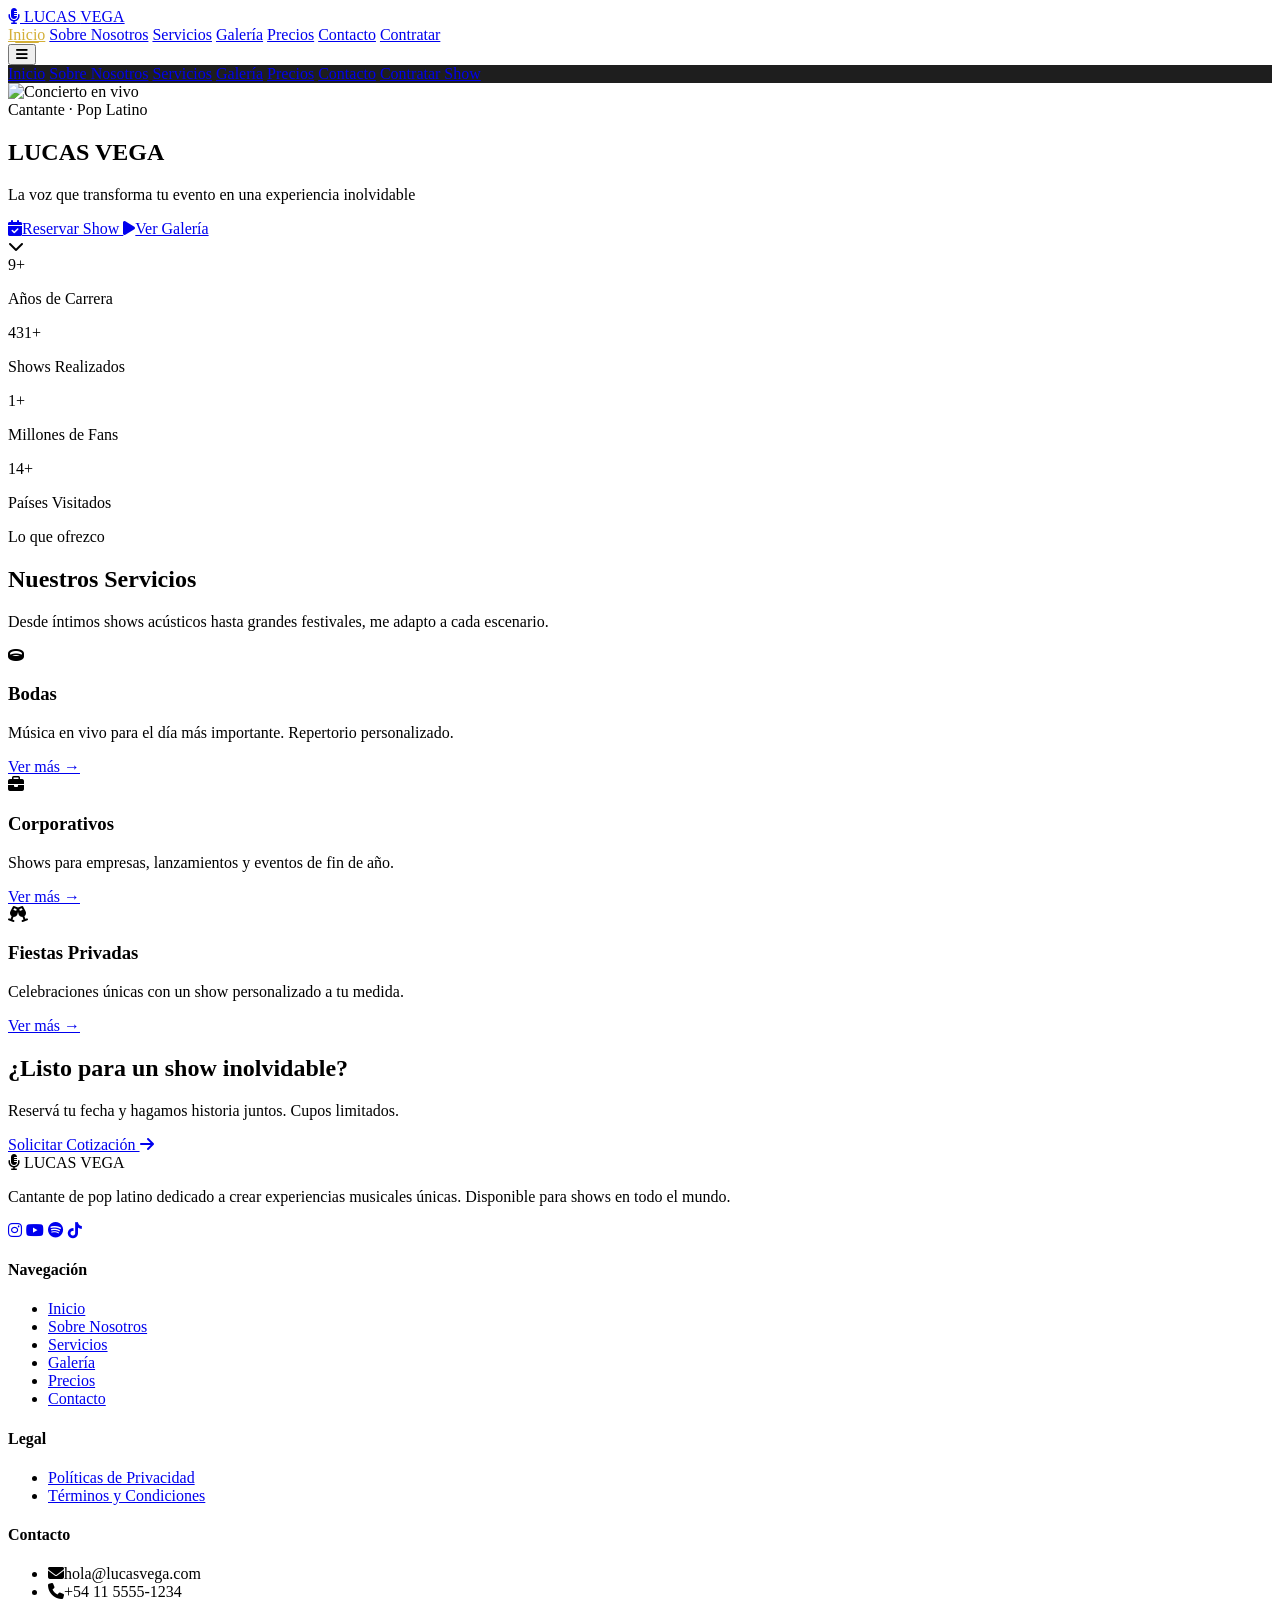
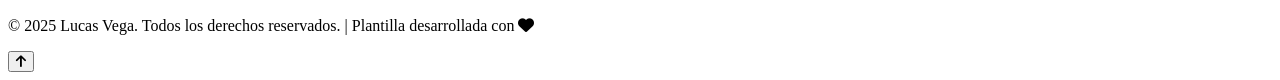
==== index.html @ 494b0453 "ok" ====
<!DOCTYPE html>
<html lang="es">
<head>
    <meta charset="UTF-8">
    <meta name="viewport" content="width=device-width, initial-scale=1.0">
    <title>Lucas Vega - Cantante de Pop Latino | Shows en Vivo</title>
    <meta name="description" content="Lucas Vega, cantante de pop latino. Shows en vivo para bodas, eventos corporativos, festivales y fiestas privadas. Contratá tu show ahora.">
    <meta property="og:title" content="Lucas Vega - Cantante de Pop Latino">
    <meta property="og:description" content="La voz que transforma tu evento en una experiencia inolvidable.">
    <meta property="og:type" content="website">

    <!-- Tailwind CSS -->
    <script src="https://cdn.tailwindcss.com"></script>

    <!-- Google Fonts -->
    <link rel="preconnect" href="https://fonts.googleapis.com">
    <link rel="preconnect" href="https://fonts.gstatic.com" crossorigin>
    <link href="https://fonts.googleapis.com/css2?family=Playfair+Display:wght@400;600;700;900&family=Inter:wght@300;400;500;600;700&display=swap" rel="stylesheet">

    <!-- Font Awesome -->
    <link rel="stylesheet" href="https://cdnjs.cloudflare.com/ajax/libs/font-awesome/6.5.1/css/all.min.css">

    <!-- Custom CSS -->
    <link rel="stylesheet" href="css/styles.css">

    <!-- Tailwind Config -->
    <script>
        tailwind.config = {
            theme: {
                extend: {
                    colors: {
                        'gold': { '50': '#FFF9E5', '100': '#FFF0B3', '300': '#F4C430', '400': '#E0B020', '500': '#D4AF37', '600': '#B8941F', '700': '#8A6F18', '900': '#5C4A0F' },
                        'dark': { '900': '#0A0A0A', '800': '#1A1A1A', '700': '#2A2A2A', '600': '#3A3A3A' }
                    },
                    fontFamily: {
                        'display': ['Playfair Display', 'serif'],
                        'body': ['Inter', 'sans-serif']
                    }
                }
            }
        }
    </script>
</head>
<body class="bg-dark-900 text-white font-body">

    <!-- Navbar -->
    <nav id="navbar" class="fixed top-0 left-0 right-0 z-50 transition-all duration-300">
        <div class="max-w-7xl mx-auto px-4 sm:px-6 lg:px-8">
            <div class="flex items-center justify-between h-20">
                <!-- Logo -->
                <a href="index.html" class="flex items-center space-x-2">
                    <i class="fa-solid fa-microphone-lines text-gold-500 text-2xl"></i>
                    <span class="font-display font-bold text-2xl tracking-wider">LUCAS <span class="text-gold-500">VEGA</span></span>
                </a>
                <!-- Desktop Menu -->
                <div class="hidden md:flex items-center space-x-1">
                    <a href="index.html" class="nav-link active px-4 py-2 text-sm font-medium hover:text-gold-500 transition-colors">Inicio</a>
                    <a href="pages/sobre-nosotros.html" class="nav-link px-4 py-2 text-sm font-medium hover:text-gold-500 transition-colors">Sobre Nosotros</a>
                    <a href="pages/servicios.html" class="nav-link px-4 py-2 text-sm font-medium hover:text-gold-500 transition-colors">Servicios</a>
                    <a href="pages/galeria.html" class="nav-link px-4 py-2 text-sm font-medium hover:text-gold-500 transition-colors">Galería</a>
                    <a href="pages/precios.html" class="nav-link px-4 py-2 text-sm font-medium hover:text-gold-500 transition-colors">Precios</a>
                    <a href="pages/contacto.html" class="nav-link px-4 py-2 text-sm font-medium hover:text-gold-500 transition-colors">Contacto</a>
                    <a href="pages/contacto.html" class="ml-4 px-5 py-2.5 bg-gold-500 text-dark-900 font-semibold rounded-full hover:bg-gold-300 transition-all hover:scale-105">Contratar</a>
                </div>
                <!-- Mobile Menu Button -->
                <button id="menu-btn" class="md:hidden p-2 text-white hover:text-gold-500 transition-colors" aria-label="Abrir menú">
                    <i class="fa-solid fa-bars text-2xl"></i>
                </button>
            </div>
        </div>
        <!-- Mobile Menu -->
        <div id="mobile-menu" class="hidden md:hidden bg-dark-800/98 backdrop-blur-lg border-t border-gold-500/20">
            <div class="px-4 py-6 space-y-2">
                <a href="index.html" class="block px-4 py-3 text-base font-medium rounded-lg bg-gold-500/10 text-gold-500">Inicio</a>
                <a href="pages/sobre-nosotros.html" class="block px-4 py-3 text-base font-medium rounded-lg hover:bg-gold-500/10 hover:text-gold-500">Sobre Nosotros</a>
                <a href="pages/servicios.html" class="block px-4 py-3 text-base font-medium rounded-lg hover:bg-gold-500/10 hover:text-gold-500">Servicios</a>
                <a href="pages/galeria.html" class="block px-4 py-3 text-base font-medium rounded-lg hover:bg-gold-500/10 hover:text-gold-500">Galería</a>
                <a href="pages/precios.html" class="block px-4 py-3 text-base font-medium rounded-lg hover:bg-gold-500/10 hover:text-gold-500">Precios</a>
                <a href="pages/contacto.html" class="block px-4 py-3 text-base font-medium rounded-lg hover:bg-gold-500/10 hover:text-gold-500">Contacto</a>
                <a href="pages/contacto.html" class="block mt-4 px-5 py-3 bg-gold-500 text-dark-900 font-semibold rounded-full text-center">Contratar Show</a>
            </div>
        </div>
    </nav>

    <!-- Hero Section -->
    <section class="relative min-h-screen flex items-center justify-center overflow-hidden">
        <!-- Background Image -->
        <div class="absolute inset-0">
            <img src="https://images.unsplash.com/photo-1501386761578-eac5c94b800a?w=1920&q=80" alt="Concierto en vivo" class="w-full h-full object-cover">
            <div class="absolute inset-0 bg-gradient-to-b from-dark-900/85 via-dark-900/70 to-dark-900"></div>
        </div>
        <!-- Animated Background Elements -->
        <div class="absolute inset-0 overflow-hidden pointer-events-none">
            <div class="absolute top-1/4 left-1/4 w-72 h-72 bg-gold-500/10 rounded-full blur-3xl animate-pulse"></div>
            <div class="absolute bottom-1/4 right-1/4 w-96 h-96 bg-gold-500/5 rounded-full blur-3xl animate-pulse" style="animation-delay: 1s;"></div>
        </div>
        <!-- Hero Content -->
        <div class="relative z-10 max-w-5xl mx-auto px-4 text-center">
            <div class="reveal">
                <span class="inline-block px-4 py-1.5 mb-6 text-xs font-semibold tracking-widest text-gold-500 border border-gold-500/40 rounded-full uppercase">Cantante · Pop Latino</span>
                <h1 class="font-display font-black text-5xl sm:text-6xl md:text-7xl lg:text-8xl leading-tight mb-6">
                    LUCAS <span class="text-gold-500">VEGA</span>
                </h1>
                <p class="text-lg sm:text-xl md:text-2xl text-gray-300 font-light max-w-3xl mx-auto mb-10">
                    La voz que transforma tu evento en una <span class="text-gold-500 font-medium">experiencia inolvidable</span>
                </p>
                <div class="flex flex-col sm:flex-row gap-4 justify-center">
                    <a href="pages/contacto.html" class="px-8 py-4 bg-gold-500 text-dark-900 font-bold rounded-full hover:bg-gold-300 transition-all hover:scale-105 shadow-lg shadow-gold-500/30">
                        <i class="fa-solid fa-calendar-check mr-2"></i>Reservar Show
                    </a>
                    <a href="pages/galeria.html" class="px-8 py-4 border-2 border-gold-500/60 text-gold-500 font-bold rounded-full hover:bg-gold-500 hover:text-dark-900 transition-all hover:scale-105">
                        <i class="fa-solid fa-play mr-2"></i>Ver Galería
                    </a>
                </div>
            </div>
        </div>
        <!-- Scroll Indicator -->
        <div class="absolute bottom-8 left-1/2 -translate-x-1/2 animate-bounce">
            <i class="fa-solid fa-chevron-down text-gold-500 text-2xl"></i>
        </div>
    </section>

    <!-- Stats Section -->
    <section class="py-16 bg-dark-800 border-y border-gold-500/20">
        <div class="max-w-6xl mx-auto px-4 grid grid-cols-2 md:grid-cols-4 gap-8 text-center">
            <div class="reveal">
                <div class="text-4xl md:text-5xl font-display font-bold text-gold-500 counter" data-target="10">0</div>
                <p class="text-gray-400 mt-2 text-sm uppercase tracking-wider">Años de Carrera</p>
            </div>
            <div class="reveal" style="transition-delay: 0.1s;">
                <div class="text-4xl md:text-5xl font-display font-bold text-gold-500 counter" data-target="450">0</div>
                <p class="text-gray-400 mt-2 text-sm uppercase tracking-wider">Shows Realizados</p>
            </div>
            <div class="reveal" style="transition-delay: 0.2s;">
                <div class="text-4xl md:text-5xl font-display font-bold text-gold-500 counter" data-target="2">0</div>
                <p class="text-gray-400 mt-2 text-sm uppercase tracking-wider">Millones de Fans</p>
            </div>
            <div class="reveal" style="transition-delay: 0.3s;">
                <div class="text-4xl md:text-5xl font-display font-bold text-gold-500 counter" data-target="15">0</div>
                <p class="text-gray-400 mt-2 text-sm uppercase tracking-wider">Países Visitados</p>
            </div>
        </div>
    </section>

    <!-- Servicios Preview -->
    <section class="py-24 bg-dark-900">
        <div class="max-w-6xl mx-auto px-4">
            <div class="text-center mb-16 reveal">
                <span class="text-gold-500 text-sm font-semibold tracking-widest uppercase">Lo que ofrezco</span>
                <h2 class="font-display font-bold text-4xl md:text-5xl mt-3 mb-4">Nuestros <span class="text-gold-500">Servicios</span></h2>
                <p class="text-gray-400 max-w-2xl mx-auto">Desde íntimos shows acústicos hasta grandes festivales, me adapto a cada escenario.</p>
            </div>
            <div class="grid md:grid-cols-3 gap-8">
                <div class="reveal bg-dark-800 p-8 rounded-2xl border border-gold-500/10 hover:border-gold-500/50 transition-all hover:-translate-y-2 hover:shadow-2xl hover:shadow-gold-500/10">
                    <div class="w-14 h-14 mb-5 flex items-center justify-center bg-gold-500/10 rounded-xl">
                        <i class="fa-solid fa-ring text-gold-500 text-2xl"></i>
                    </div>
                    <h3 class="font-display font-bold text-2xl mb-3">Bodas</h3>
                    <p class="text-gray-400 mb-4">Música en vivo para el día más importante. Repertorio personalizado.</p>
                    <a href="pages/servicios.html" class="text-gold-500 font-medium hover:text-gold-300">Ver más →</a>
                </div>
                <div class="reveal bg-dark-800 p-8 rounded-2xl border border-gold-500/10 hover:border-gold-500/50 transition-all hover:-translate-y-2 hover:shadow-2xl hover:shadow-gold-500/10" style="transition-delay: 0.1s;">
                    <div class="w-14 h-14 mb-5 flex items-center justify-center bg-gold-500/10 rounded-xl">
                        <i class="fa-solid fa-briefcase text-gold-500 text-2xl"></i>
                    </div>
                    <h3 class="font-display font-bold text-2xl mb-3">Corporativos</h3>
                    <p class="text-gray-400 mb-4">Shows para empresas, lanzamientos y eventos de fin de año.</p>
                    <a href="pages/servicios.html" class="text-gold-500 font-medium hover:text-gold-300">Ver más →</a>
                </div>
                <div class="reveal bg-dark-800 p-8 rounded-2xl border border-gold-500/10 hover:border-gold-500/50 transition-all hover:-translate-y-2 hover:shadow-2xl hover:shadow-gold-500/10" style="transition-delay: 0.2s;">
                    <div class="w-14 h-14 mb-5 flex items-center justify-center bg-gold-500/10 rounded-xl">
                        <i class="fa-solid fa-champagne-glasses text-gold-500 text-2xl"></i>
                    </div>
                    <h3 class="font-display font-bold text-2xl mb-3">Fiestas Privadas</h3>
                    <p class="text-gray-400 mb-4">Celebraciones únicas con un show personalizado a tu medida.</p>
                    <a href="pages/servicios.html" class="text-gold-500 font-medium hover:text-gold-300">Ver más →</a>
                </div>
            </div>
        </div>
    </section>

    <!-- CTA Section -->
    <section class="relative py-24 overflow-hidden">
        <div class="absolute inset-0 bg-gradient-to-r from-gold-700 via-gold-500 to-gold-300"></div>
        <div class="absolute inset-0 bg-dark-900/80"></div>
        <div class="relative max-w-4xl mx-auto px-4 text-center reveal">
            <h2 class="font-display font-bold text-4xl md:text-5xl mb-4">¿Listo para un show <span class="text-gold-500">inolvidable</span>?</h2>
            <p class="text-xl text-gray-300 mb-8">Reservá tu fecha y hagamos historia juntos. Cupos limitados.</p>
            <a href="pages/contacto.html" class="inline-block px-10 py-4 bg-gold-500 text-dark-900 font-bold rounded-full hover:bg-gold-300 transition-all hover:scale-105 shadow-2xl">
                Solicitar Cotización <i class="fa-solid fa-arrow-right ml-2"></i>
            </a>
        </div>
    </section>

    <!-- Footer -->
    <footer class="bg-dark-800 border-t border-gold-500/20 pt-16 pb-8">
        <div class="max-w-6xl mx-auto px-4">
            <div class="grid md:grid-cols-4 gap-8 mb-12">
                <div class="md:col-span-2">
                    <div class="flex items-center space-x-2 mb-4">
                        <i class="fa-solid fa-microphone-lines text-gold-500 text-2xl"></i>
                        <span class="font-display font-bold text-2xl">LUCAS <span class="text-gold-500">VEGA</span></span>
                    </div>
                    <p class="text-gray-400 mb-6 max-w-md">Cantante de pop latino dedicado a crear experiencias musicales únicas. Disponible para shows en todo el mundo.</p>
                    <div class="flex space-x-3">
                        <a href="#" class="w-10 h-10 flex items-center justify-center bg-dark-700 hover:bg-gold-500 text-white hover:text-dark-900 rounded-full transition-all" aria-label="Instagram"><i class="fa-brands fa-instagram"></i></a>
                        <a href="#" class="w-10 h-10 flex items-center justify-center bg-dark-700 hover:bg-gold-500 text-white hover:text-dark-900 rounded-full transition-all" aria-label="YouTube"><i class="fa-brands fa-youtube"></i></a>
                        <a href="#" class="w-10 h-10 flex items-center justify-center bg-dark-700 hover:bg-gold-500 text-white hover:text-dark-900 rounded-full transition-all" aria-label="Spotify"><i class="fa-brands fa-spotify"></i></a>
                        <a href="#" class="w-10 h-10 flex items-center justify-center bg-dark-700 hover:bg-gold-500 text-white hover:text-dark-900 rounded-full transition-all" aria-label="TikTok"><i class="fa-brands fa-tiktok"></i></a>
                    </div>
                </div>
                <div>
                    <h4 class="font-semibold text-gold-500 mb-4 uppercase text-sm tracking-wider">Navegación</h4>
                    <ul class="space-y-2 text-gray-400">
                        <li><a href="index.html" class="hover:text-gold-500 transition-colors">Inicio</a></li>
                        <li><a href="pages/sobre-nosotros.html" class="hover:text-gold-500 transition-colors">Sobre Nosotros</a></li>
                        <li><a href="pages/servicios.html" class="hover:text-gold-500 transition-colors">Servicios</a></li>
                        <li><a href="pages/galeria.html" class="hover:text-gold-500 transition-colors">Galería</a></li>
                        <li><a href="pages/precios.html" class="hover:text-gold-500 transition-colors">Precios</a></li>
                        <li><a href="pages/contacto.html" class="hover:text-gold-500 transition-colors">Contacto</a></li>
                    </ul>
                </div>
                <div>
                    <h4 class="font-semibold text-gold-500 mb-4 uppercase text-sm tracking-wider">Legal</h4>
                    <ul class="space-y-2 text-gray-400">
                        <li><a href="pages/politicas.html" class="hover:text-gold-500 transition-colors">Políticas de Privacidad</a></li>
                        <li><a href="pages/terminos.html" class="hover:text-gold-500 transition-colors">Términos y Condiciones</a></li>
                    </ul>
                    <h4 class="font-semibold text-gold-500 mb-4 mt-6 uppercase text-sm tracking-wider">Contacto</h4>
                    <ul class="space-y-2 text-gray-400 text-sm">
                        <li><i class="fa-solid fa-envelope text-gold-500 mr-2"></i>hola@lucasvega.com</li>
                        <li><i class="fa-solid fa-phone text-gold-500 mr-2"></i>+54 11 5555-1234</li>
                    </ul>
                </div>
            </div>
            <div class="border-t border-gray-800 pt-8 text-center text-gray-500 text-sm">
                <p>© 2025 Lucas Vega. Todos los derechos reservados. | Plantilla desarrollada con <i class="fa-solid fa-heart text-gold-500"></i></p>
            </div>
        </div>
    </footer>

    <!-- Scroll to Top Button -->
    <button id="scroll-top" class="fixed bottom-8 right-8 w-12 h-12 bg-gold-500 text-dark-900 rounded-full shadow-lg hover:bg-gold-300 transition-all opacity-0 pointer-events-none z-40">
        <i class="fa-solid fa-arrow-up"></i>
    </button>

    <script src="js/main.js"></script>
</body>
</html>
---- css/styles.css ----
/* ============================================
   LUCAS VEGA - Custom Styles & Animations
   ============================================ */

* {
    scroll-behavior: smooth;
}

body {
    overflow-x: hidden;
}

/* Custom Scrollbar */
::-webkit-scrollbar {
    width: 10px;
}
::-webkit-scrollbar-track {
    background: #0A0A0A;
}
::-webkit-scrollbar-thumb {
    background: #D4AF37;
    border-radius: 5px;
}
::-webkit-scrollbar-thumb:hover {
    background: #F4C430;
}

/* Selection */
::selection {
    background: #D4AF37;
    color: #0A0A0A;
}

/* Navbar scroll state */
#navbar.scrolled {
    background: rgba(10, 10, 10, 0.95);
    backdrop-filter: blur(12px);
    border-bottom: 1px solid rgba(212, 175, 55, 0.2);
    box-shadow: 0 4px 30px rgba(0, 0, 0, 0.5);
}

/* Reveal animations on scroll */
.reveal {
    opacity: 0;
    transform: translateY(40px);
    transition: opacity 0.8s ease-out, transform 0.8s ease-out;
}
.reveal.active {
    opacity: 1;
    transform: translateY(0);
}
.reveal-left {
    opacity: 0;
    transform: translateX(-40px);
    transition: opacity 0.8s ease-out, transform 0.8s ease-out;
}
.reveal-left.active {
    opacity: 1;
    transform: translateX(0);
}
.reveal-right {
    opacity: 0;
    transform: translateX(40px);
    transition: opacity 0.8s ease-out, transform 0.8s ease-out;
}
.reveal-right.active {
    opacity: 1;
    transform: translateX(0);
}

/* Nav link active state */
.nav-link.active {
    color: #D4AF37;
    position: relative;
}
.nav-link.active::after {
    content: '';
    position: absolute;
    bottom: 0;
    left: 50%;
    transform: translateX(-50%);
    width: 24px;
    height: 2px;
    background: #D4AF37;
    border-radius: 2px;
}

/* Ripple effect on buttons */
.btn-ripple {
    position: relative;
    overflow: hidden;
}
.btn-ripple::after {
    content: '';
    position: absolute;
    top: 50%;
    left: 50%;
    width: 0;
    height: 0;
    border-radius: 50%;
    background: rgba(255, 255, 255, 0.3);
    transform: translate(-50%, -50%);
    transition: width 0.6s, height 0.6s;
}
.btn-ripple:active::after {
    width: 300px;
    height: 300px;
}

/* Gallery hover zoom */
.gallery-item {
    overflow: hidden;
    cursor: pointer;
}
.gallery-item img {
    transition: transform 0.6s ease;
}
.gallery-item:hover img {
    transform: scale(1.1);
}
.gallery-item .overlay {
    background: linear-gradient(to top, rgba(10, 10, 10, 0.9), transparent);
    opacity: 0;
    transition: opacity 0.4s ease;
}
.gallery-item:hover .overlay {
    opacity: 1;
}

/* Lightbox */
#lightbox {
    backdrop-filter: blur(8px);
    animation: fadeIn 0.3s ease;
}
#lightbox-img {
    max-height: 85vh;
    max-width: 90vw;
    animation: zoomIn 0.4s ease;
}
@keyframes fadeIn {
    from { opacity: 0; }
    to { opacity: 1; }
}
@keyframes zoomIn {
    from { transform: scale(0.8); opacity: 0; }
    to { transform: scale(1); opacity: 1; }
}

/* Pricing card featured */
.pricing-featured {
    background: linear-gradient(135deg, #D4AF37, #F4C430);
    transform: scale(1.05);
    border: 2px solid #F4C430;
}
.pricing-featured .text-gray-400 {
    color: rgba(10, 10, 10, 0.7) !important;
}
.pricing-featured h3,
.pricing-featured .price {
    color: #0A0A0A !important;
}

/* Form inputs */
.form-input {
    background: #1A1A1A;
    border: 1px solid #2A2A2A;
    color: white;
    transition: all 0.3s ease;
}
.form-input:focus {
    outline: none;
    border-color: #D4AF37;
    box-shadow: 0 0 0 3px rgba(212, 175, 55, 0.1);
}
.form-input.error {
    border-color: #ef4444;
}
.form-input.success {
    border-color: #10b981;
}

/* Pulse animation */
@keyframes pulse-gold {
    0%, 100% { box-shadow: 0 0 0 0 rgba(212, 175, 55, 0.4); }
    50% { box-shadow: 0 0 0 20px rgba(212, 175, 55, 0); }
}
.pulse-gold {
    animation: pulse-gold 2s infinite;
}

/* Glow text */
.glow-text {
    text-shadow: 0 0 40px rgba(212, 175, 55, 0.5);
}

/* Floating animation */
@keyframes float {
    0%, 100% { transform: translateY(0px); }
    50% { transform: translateY(-20px); }
}
.float {
    animation: float 6s ease-in-out infinite;
}

/* Mobile menu animation */
#mobile-menu {
    animation: slideDown 0.3s ease;
}
@keyframes slideDown {
    from { opacity: 0; transform: translateY(-10px); }
    to { opacity: 1; transform: translateY(0); }
}

/* Line clamp utility */
.line-clamp-3 {
    display: -webkit-box;
    -webkit-line-clamp: 3;
    -webkit-box-orient: vertical;
    overflow: hidden;
}

/* Backdrop blur for mobile menu */
.bg-dark-800\/98 {
    background-color: rgba(26, 26, 26, 0.98);
}
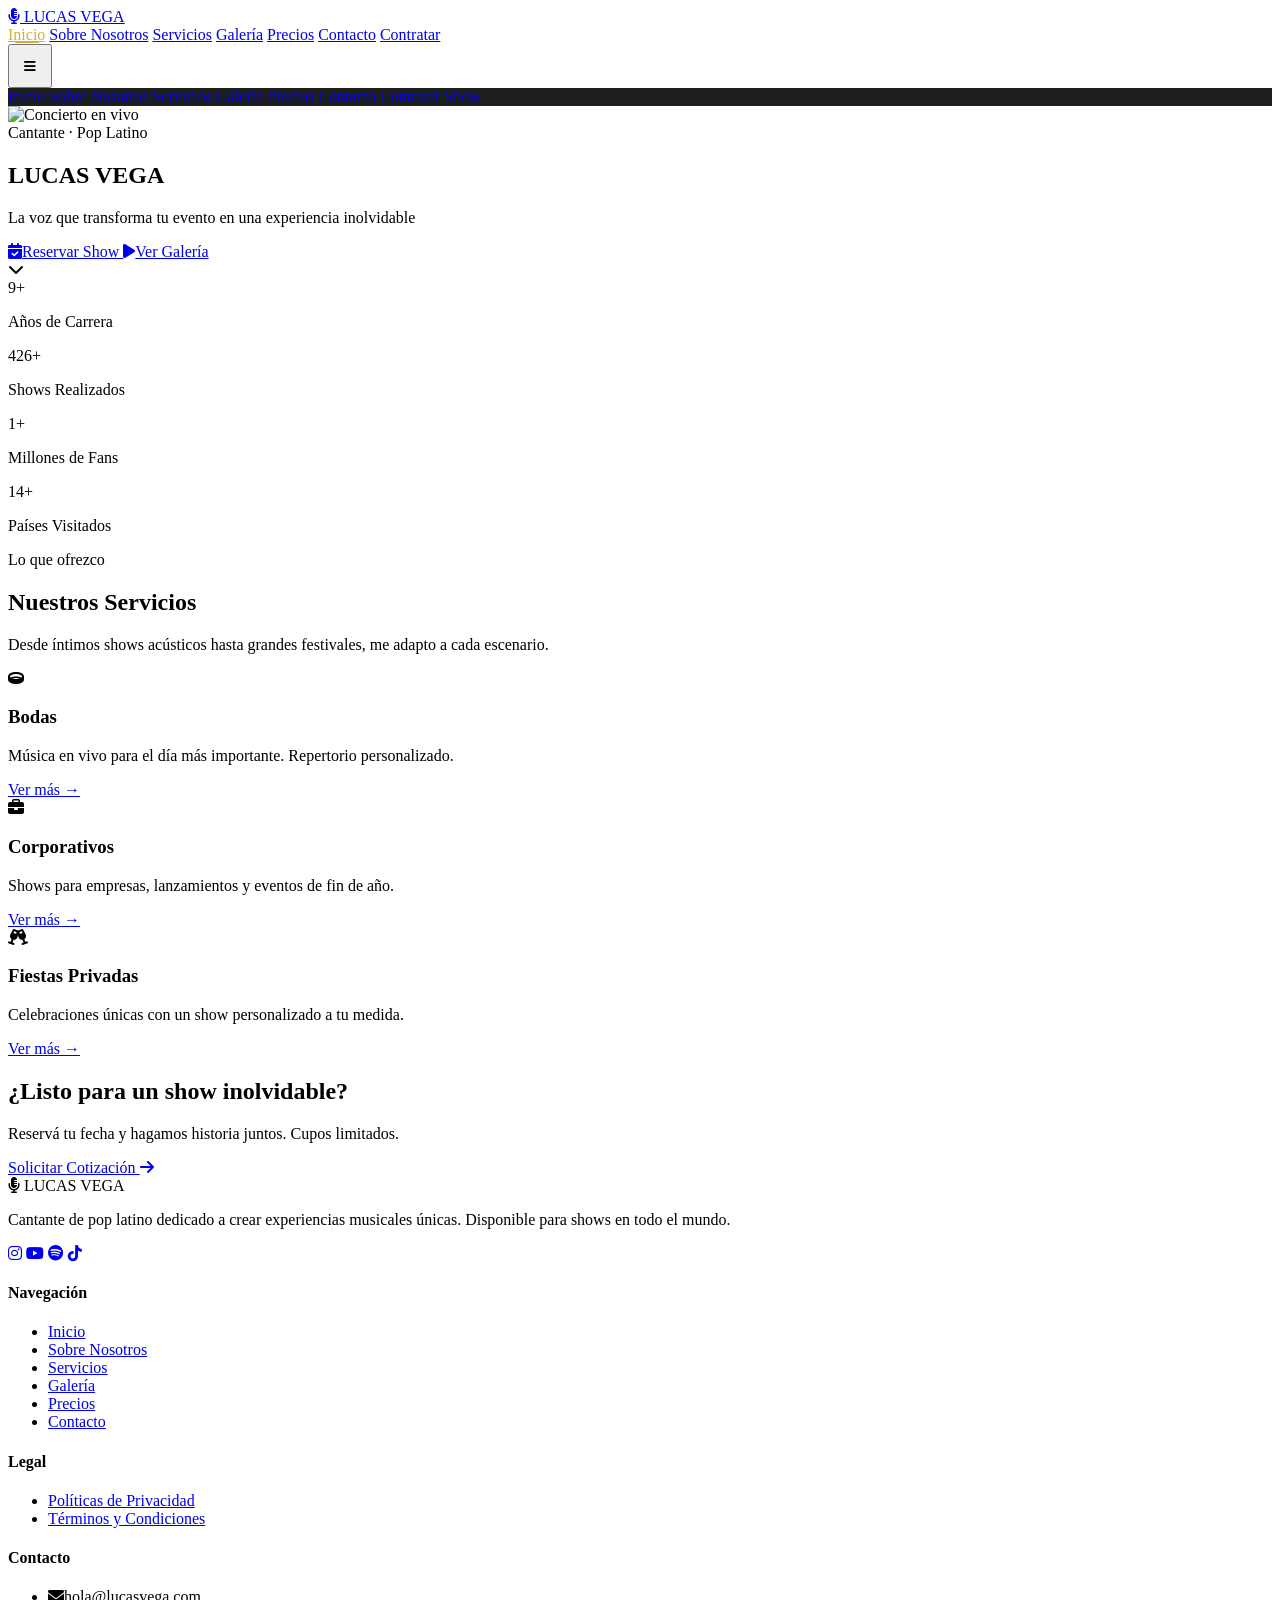
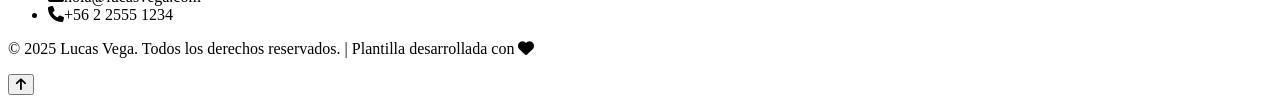
==== commit e6a01c37: "fix CLP7" ====
--- a/index.html
+++ b/index.html
@@ -53,7 +53,7 @@
                     <span class="font-display font-bold text-2xl tracking-wider">LUCAS <span class="text-gold-500">VEGA</span></span>
                 </a>
                 <!-- Desktop Menu -->
-                <div class="hidden md:flex items-center space-x-1">
+                <div class="hidden xl:flex items-center space-x-1">
                     <a href="index.html" class="nav-link active px-4 py-2 text-sm font-medium hover:text-gold-500 transition-colors">Inicio</a>
                     <a href="pages/sobre-nosotros.html" class="nav-link px-4 py-2 text-sm font-medium hover:text-gold-500 transition-colors">Sobre Nosotros</a>
                     <a href="pages/servicios.html" class="nav-link px-4 py-2 text-sm font-medium hover:text-gold-500 transition-colors">Servicios</a>
@@ -63,13 +63,13 @@
                     <a href="pages/contacto.html" class="ml-4 px-5 py-2.5 bg-gold-500 text-dark-900 font-semibold rounded-full hover:bg-gold-300 transition-all hover:scale-105">Contratar</a>
                 </div>
                 <!-- Mobile Menu Button -->
-                <button id="menu-btn" class="md:hidden p-2 text-white hover:text-gold-500 transition-colors" aria-label="Abrir menú">
+                <button id="menu-btn" class="xl:hidden p-2 text-white hover:text-gold-500 transition-colors" aria-label="Abrir menú">
                     <i class="fa-solid fa-bars text-2xl"></i>
                 </button>
             </div>
         </div>
         <!-- Mobile Menu -->
-        <div id="mobile-menu" class="hidden md:hidden bg-dark-800/98 backdrop-blur-lg border-t border-gold-500/20">
+        <div id="mobile-menu" class="hidden xl:hidden bg-dark-800/98 backdrop-blur-lg border-t border-gold-500/20">
             <div class="px-4 py-6 space-y-2">
                 <a href="index.html" class="block px-4 py-3 text-base font-medium rounded-lg bg-gold-500/10 text-gold-500">Inicio</a>
                 <a href="pages/sobre-nosotros.html" class="block px-4 py-3 text-base font-medium rounded-lg hover:bg-gold-500/10 hover:text-gold-500">Sobre Nosotros</a>
@@ -229,7 +229,7 @@
                     <h4 class="font-semibold text-gold-500 mb-4 mt-6 uppercase text-sm tracking-wider">Contacto</h4>
                     <ul class="space-y-2 text-gray-400 text-sm">
                         <li><i class="fa-solid fa-envelope text-gold-500 mr-2"></i>hola@lucasvega.com</li>
-                        <li><i class="fa-solid fa-phone text-gold-500 mr-2"></i>+54 11 5555-1234</li>
+                        <li><i class="fa-solid fa-phone text-gold-500 mr-2"></i>+56 2 2555 1234</li>
                     </ul>
                 </div>
             </div>
--- a/css/styles.css
+++ b/css/styles.css
@@ -7,7 +7,55 @@
 }
 
 body {
-    overflow-x: hidden;
+    overflow-x: clip;
+}
+
+/* Keep grid content inside its track, including long form values. */
+.grid > * {
+    min-width: 0;
+}
+
+#menu-btn {
+    flex-shrink: 0;
+    min-width: 44px;
+    min-height: 44px;
+}
+
+#mobile-menu {
+    max-height: calc(100dvh - 80px);
+    overflow-y: auto;
+    overscroll-behavior: contain;
+}
+
+@media (max-width: 767px) {
+    #navbar > div:first-child > div > a {
+        min-width: 0;
+    }
+
+    #navbar > div:first-child > div > a > span {
+        font-size: clamp(1.125rem, 5vw, 1.5rem);
+        white-space: nowrap;
+    }
+
+    .page-header h1 {
+        font-size: clamp(2.25rem, 8vw, 3rem);
+        line-height: 1.15;
+        overflow-wrap: anywhere;
+    }
+
+    .page-header p {
+        font-size: 1rem;
+        line-height: 1.75;
+    }
+
+}
+
+@media (max-width: 1279px) {
+    /* Sideways reveals extend the page beyond narrow viewports. */
+    .reveal-left:not(.active),
+    .reveal-right:not(.active) {
+        transform: translateY(24px);
+    }
 }
 
 /* Custom Scrollbar */
@@ -152,6 +200,11 @@
     transform: scale(1.05);
     border: 2px solid #F4C430;
 }
+@media (max-width: 1023px) {
+    .pricing-featured {
+        transform: none;
+    }
+}
 .pricing-featured .text-gray-400 {
     color: rgba(10, 10, 10, 0.7) !important;
 }
